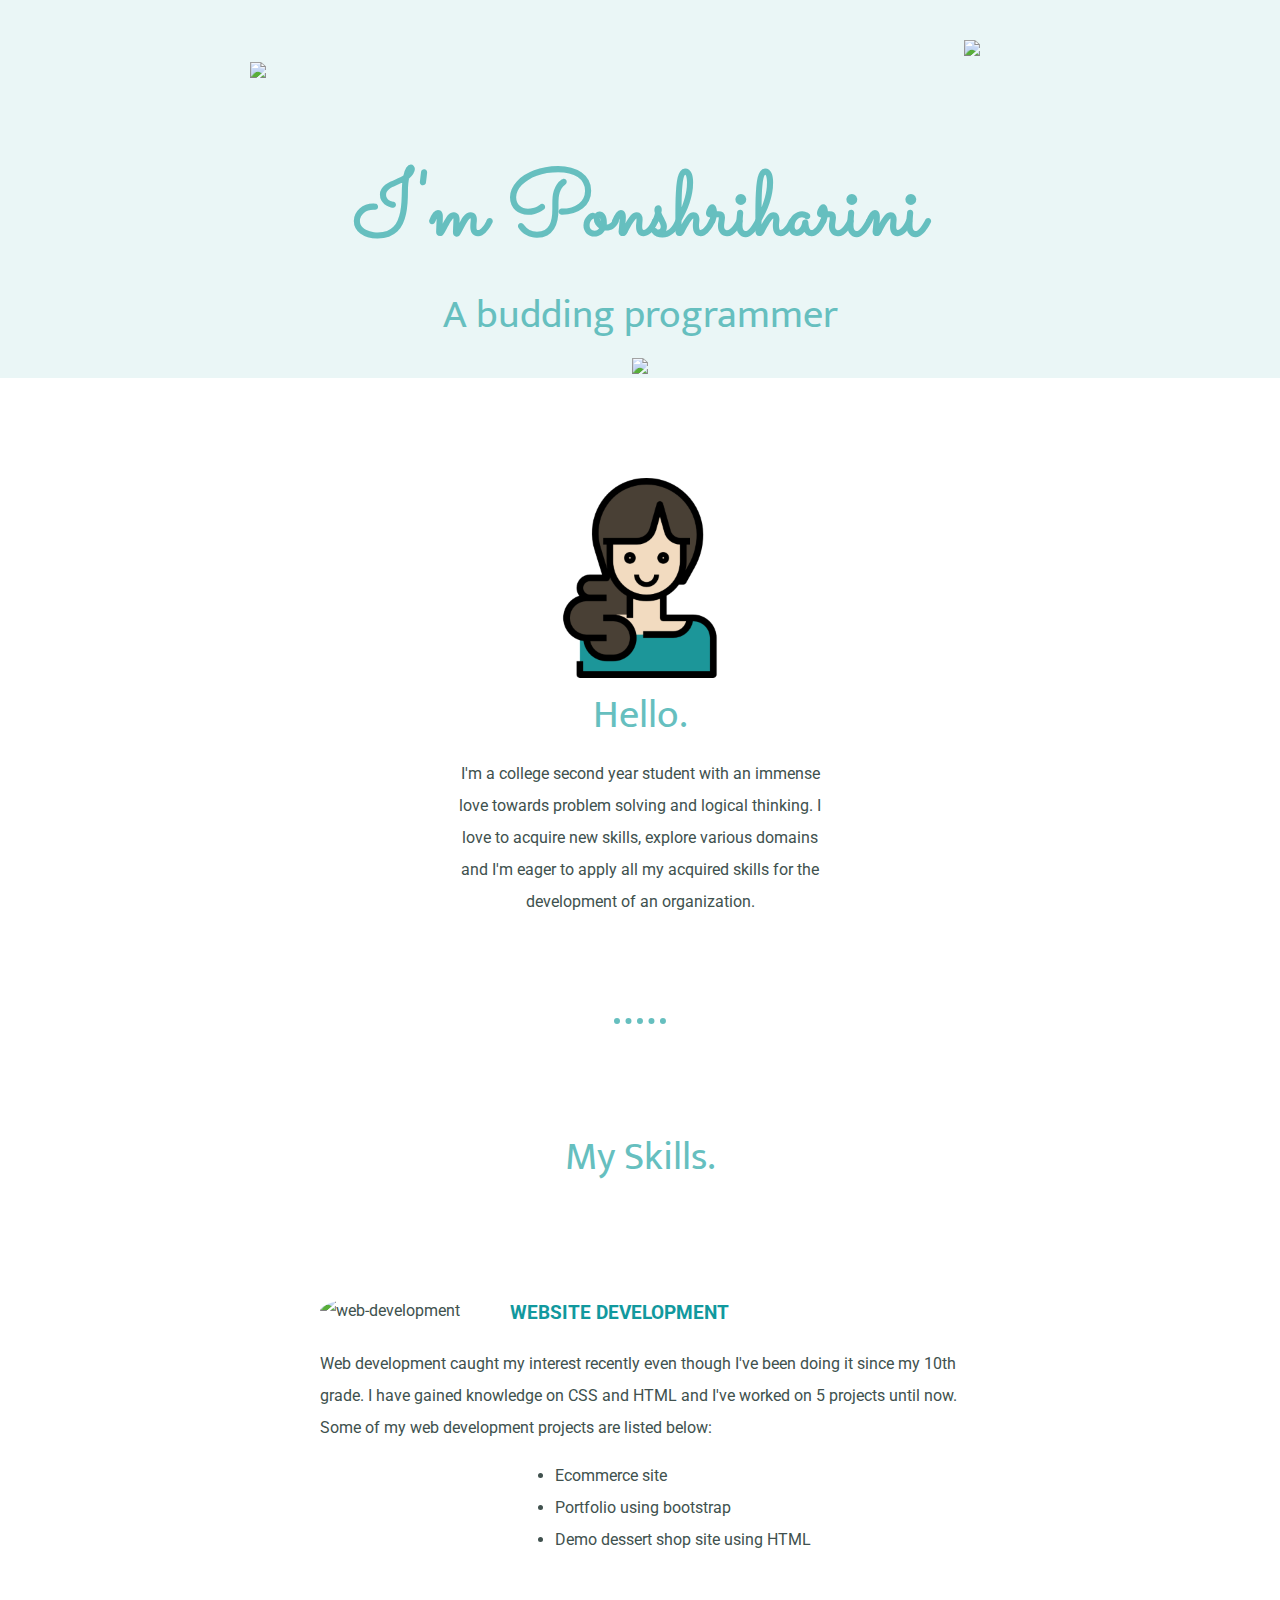
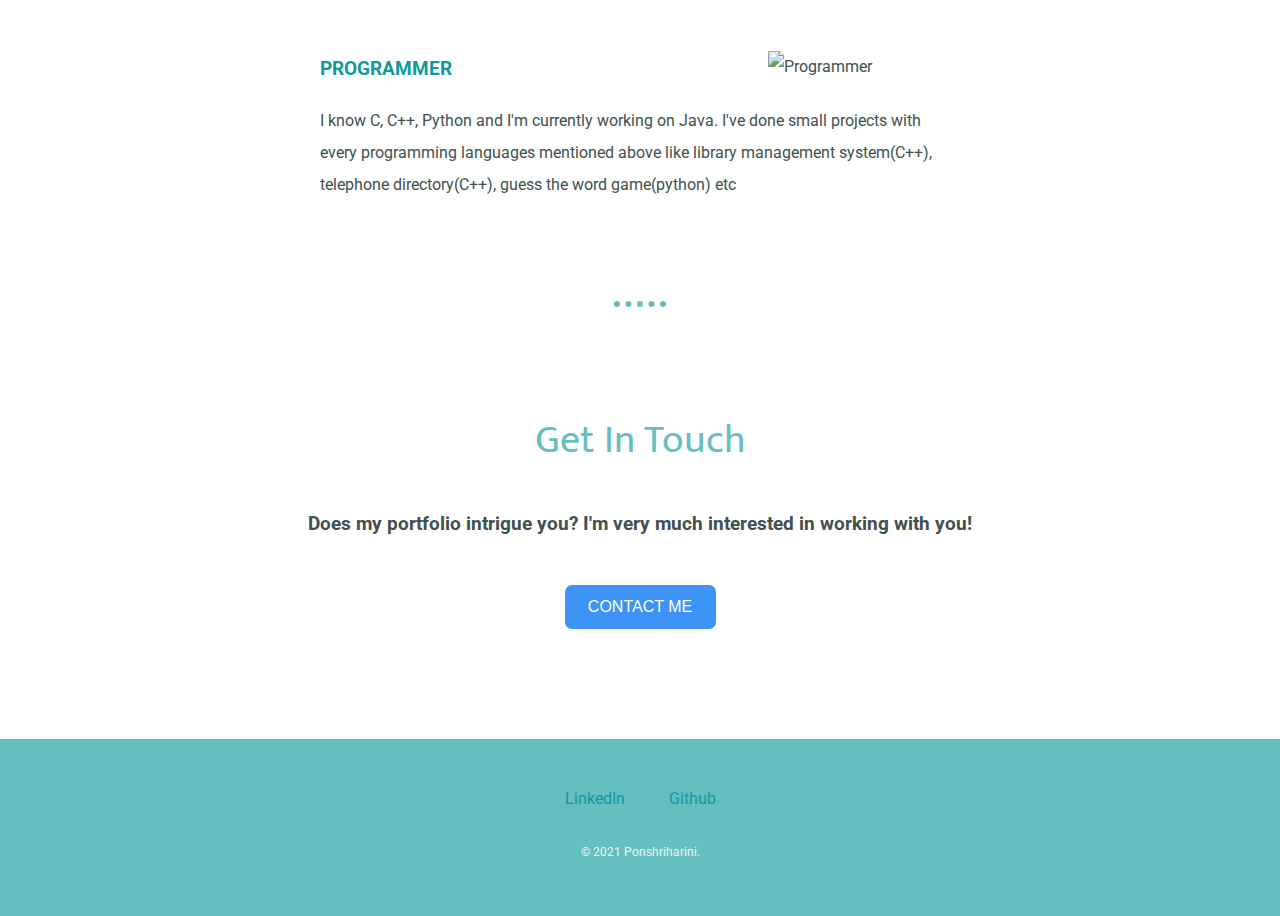
==== CSS - My site/index.html @ 8dcadd3e "Add files via upload" ====
<!DOCTYPE html>
<html>
    <head>
        <meta charset="utf-8">
        <title>Ponshriharini</title>
        <link rel="stylesheet" href="CSS/style.css">
        <link rel="preconnect" href="https://fonts.googleapis.com">
        <link rel="preconnect" href="https://fonts.gstatic.com" crossorigin>
        <link href="https://fonts.googleapis.com/css2?family=Sacramento&display=swap" rel="stylesheet">
        <link rel="preconnect" href="https://fonts.googleapis.com">
        <link rel="preconnect" href="https://fonts.gstatic.com" crossorigin>
        <link href="https://fonts.googleapis.com/css2?family=Mukta:wght@300&family=Oswald:wght@500&family=Palette+Mosaic&family=Style+Script&display=swap" rel="stylesheet">
        <link rel="preconnect" href="https://fonts.googleapis.com">
        <link rel="preconnect" href="https://fonts.gstatic.com" crossorigin>
        <link href="https://fonts.googleapis.com/css2?family=Roboto:wght@300;400&display=swap" rel="stylesheet">

        <link rel="icon" href="favicon.ico">
    </head>
    <body>
        <div class="top-container">
        <img class="top-cloud" src="images/cloud.png">
        <h1>I'm Ponshriharini</h1>
        <h2>A budding programmer</h2>
        <img class="bottom-cloud" src="images/cloud.png">
        <img src="images/mountain.png">
        </div>
        <div class="middle-container">
            <div class="profile">
                <img src="Images/woman.png" alt="Profile pic">
                <h2>Hello.</h2>
                <p class="intro">I'm a college second year student with an immense love towards problem solving and logical thinking. I love to acquire new skills, explore various domains and I'm eager to apply all my acquired skills for the development of an organization.</h5>
            </div>
            <hr>
            <div class="skills">
                <h2>My Skills.</h2>
                <div class="skill-row">
                    <img class="first" src="https://media3.giphy.com/media/2ikwIgNrmPZICNmRyX/giphy.gif?cid=ecf05e47xp56wryoarz2vcbepmwr3ktczpmcdzymmo13micz&rid=giphy.gif&ct=g" alt="web-development">
                    <h3>WEBSITE DEVELOPMENT</h3>
                    <p>Web development caught my interest recently even though I've been doing it since my 10th grade. I have gained knowledge on CSS and HTML and I've worked on 5 projects until now. Some of my web development projects are listed below:
                    <ul class="list">
                        <li>Ecommerce site</li>
                        <li>Portfolio using bootstrap</li>
                        <li>Demo dessert shop site using HTML</li>
                    </ul>
                    </p>
                </div>
                <div class="skill-row">
                    <img class="second" src="https://media4.giphy.com/media/ZVik7pBtu9dNS/giphy.gif?cid=ecf05e473cdilnxq1el42xxg3629unxuhmq5x7gvmnabjmu2&rid=giphy.gif&ct=g" alt="Programmer">
                    <h3>PROGRAMMER</h3>
                    <p>I know C, C++, Python and I'm currently working on Java. I've done small projects with every programming languages mentioned above like library management system(C++), telephone directory(C++), guess the word game(python) etc</p>
                </div>
            </div>
            <hr>
            <div class="contact-me">
                <h2 class="bottom">Get In Touch</h2>
                <h3 class="last">Does my portfolio intrigue you? I'm very much interested in working with you!</h3>
                <a href="mailto:ponshriharini@gmail.com" class="Button">CONTACT ME</a>
            </div>
        </div>
        
        
        <div class="bottom-container">
            <a class="footer-link" href="https://www.linkedin.com/in/ponshriharini-v-35ba5420a/">LinkedIn</a>
            <a class="footer-link" href="https://github.com/harini-spec">Github</a>
            <p class="last-para">© 2021 Ponshriharini.</p>
        </div>

    </body>
</html>
---- CSS - My site/CSS/style.css ----
.top-container{
    background-color: #EAF6F6;
    position:relative;
    padding-top:100px;
}

.bottom-cloud{
    position:absolute;
    left:250px;
    bottom:300px;
}

.top-cloud{
    position:absolute;
    right: 300px;
    top:40px;
}

.intro{
    color: #40514E;
    width: 30%;
    margin:auto;
}

.bottom-container{
    background-color: #66BFBF;
    padding: 50px 0 20px;
}

h2{
    font-size: 2.5rem;
    color: #66BFBF;
    font-family: 'Mukta', sans-serif;
    font-weight: normal;
    padding-bottom: 10px;
    margin:0;
}

body{
    text-align: center;
    margin:0;
    font-family: 'Roboto', sans-serif;
    color: #40514E;
    font-size: 16px;
}


.list{
    margin-left: 195px;
}

.first{
    width: 25%;
    border-radius:50%;
    float: left;
    margin-right: 30px;
}

.second{
    width:30%;
    float: right;
    margin-left: 30px;
}

h1{
    margin: 50px auto 0 auto;
    font-family: 'Sacramento', cursive;
    font-size: 5.625rem;
    color: #66BFBF;
}

h3{
    color: #11999E;
    margin: 0;
}

.footer-link{
    color: #11999E;
}

a{
    color: #11999E;
    font-family: 'Roboto', sans-serif;
    margin: 10px 20px;
    text-decoration: none;
}

a:hover{
    color: #EAF6F6;
}

.skill-row{
    width: 50%;
    margin:95px auto 95px auto;
    text-align: left;
    line-height: 2;
}

hr
{
    border-style:none;
    border-width:6px;
    width:4%;
    border-color:#66BFBF;
    border-bottom-style:dotted;
    margin: 100px auto;
}

.Button {
   -webkit-border-radius: 7px;
   -moz-border-radius: 7px;
   border-radius: 7px;
   height: 0;
   line-height: 0;
   color: #FFFFFF;
   font-family: Arial;
   width: 107px;
   font-size: 16px;
   font-weight: 100;
   padding: 22px;
   background-color: #3D94F6;
   border: solid #337FED 0;
   text-decoration: none;
   display: inline-block;
   cursor: pointer;
   text-align: center;
}

.Button:hover {
   background: #337FED;
   border: solid #FFFFFF 0;
   -webkit-border-radius: 7px;
   -moz-border-radius: 7px;
   border-radius: 7px;
   text-decoration: none;
}

.last{
    color: #40514E;
    padding-bottom: 40px;
}

.bottom{
    padding-bottom: 40px;
}

.middle-container{
    margin:100px 0;
}

p{
    line-height: 2;
}

.last-para{
    color: #EAF6F6;
    font-size: 0.75rem;
    padding: 20px 0;
}
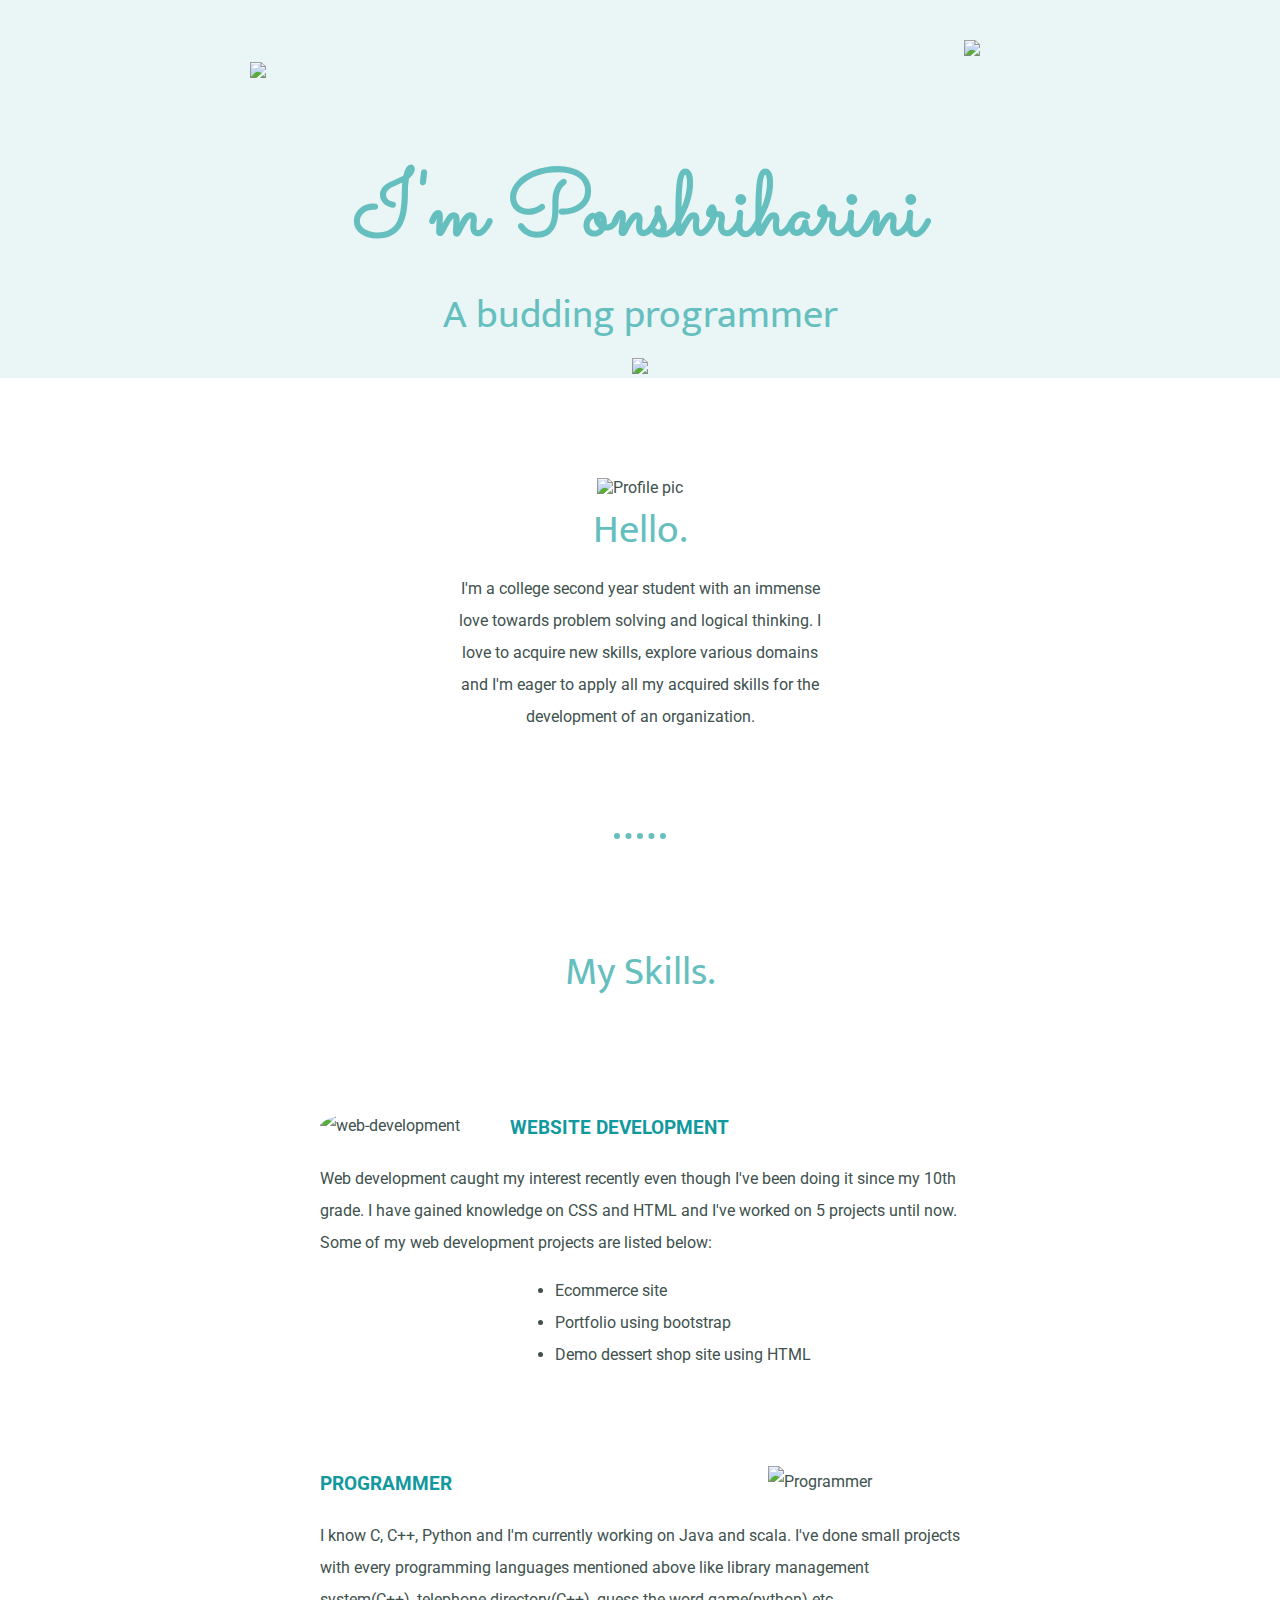
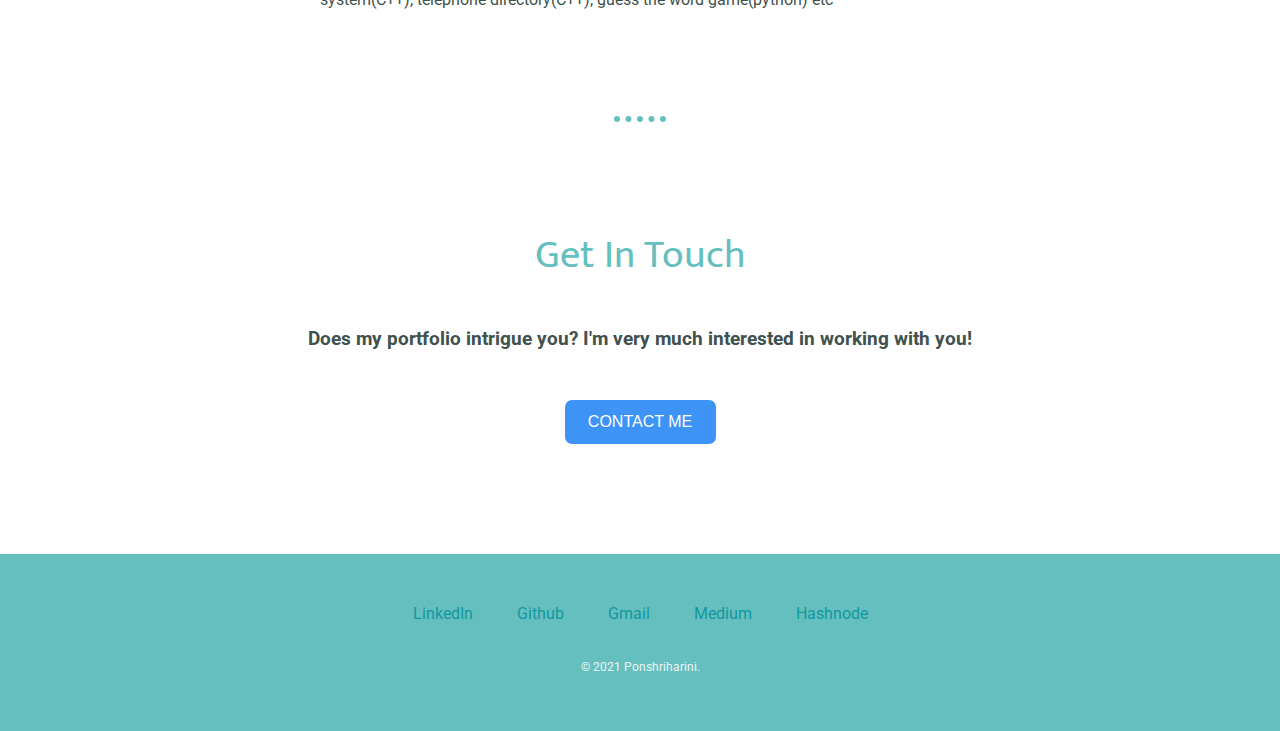
==== commit 630f6d75: "changes made" ====
--- a/CSS - My site/index.html
+++ b/CSS - My site/index.html
@@ -26,7 +26,7 @@
         </div>
         <div class="middle-container">
             <div class="profile">
-                <img src="Images/woman.png" alt="Profile pic">
+                <img src="images/woman.png" alt="Profile pic">
                 <h2>Hello.</h2>
                 <p class="intro">I'm a college second year student with an immense love towards problem solving and logical thinking. I love to acquire new skills, explore various domains and I'm eager to apply all my acquired skills for the development of an organization.</h5>
             </div>
@@ -47,14 +47,14 @@
                 <div class="skill-row">
                     <img class="second" src="https://media4.giphy.com/media/ZVik7pBtu9dNS/giphy.gif?cid=ecf05e473cdilnxq1el42xxg3629unxuhmq5x7gvmnabjmu2&rid=giphy.gif&ct=g" alt="Programmer">
                     <h3>PROGRAMMER</h3>
-                    <p>I know C, C++, Python and I'm currently working on Java. I've done small projects with every programming languages mentioned above like library management system(C++), telephone directory(C++), guess the word game(python) etc</p>
+                    <p>I know C, C++, Python and I'm currently working on Java and scala. I've done small projects with every programming languages mentioned above like library management system(C++), telephone directory(C++), guess the word game(python) etc</p>
                 </div>
             </div>
             <hr>
             <div class="contact-me">
                 <h2 class="bottom">Get In Touch</h2>
                 <h3 class="last">Does my portfolio intrigue you? I'm very much interested in working with you!</h3>
-                <a href="mailto:ponshriharini@gmail.com" class="Button">CONTACT ME</a>
+                <a href="https://linktr.ee/ponshriharini" class="Button">CONTACT ME</a>
             </div>
         </div>
         
@@ -62,6 +62,10 @@
         <div class="bottom-container">
             <a class="footer-link" href="https://www.linkedin.com/in/ponshriharini-v-35ba5420a/">LinkedIn</a>
             <a class="footer-link" href="https://github.com/harini-spec">Github</a>
+            <a class="footer-link" href="mailto:ponshriharini@gmail.com">Gmail</a>
+            <a class="footer-link" href="https://medium.com/@ponshriharini">Medium</a>
+            <a class="footer-link" href="https://hashnode.com/@harini-spec">Hashnode</a>
+            
             <p class="last-para">© 2021 Ponshriharini.</p>
         </div>
 
